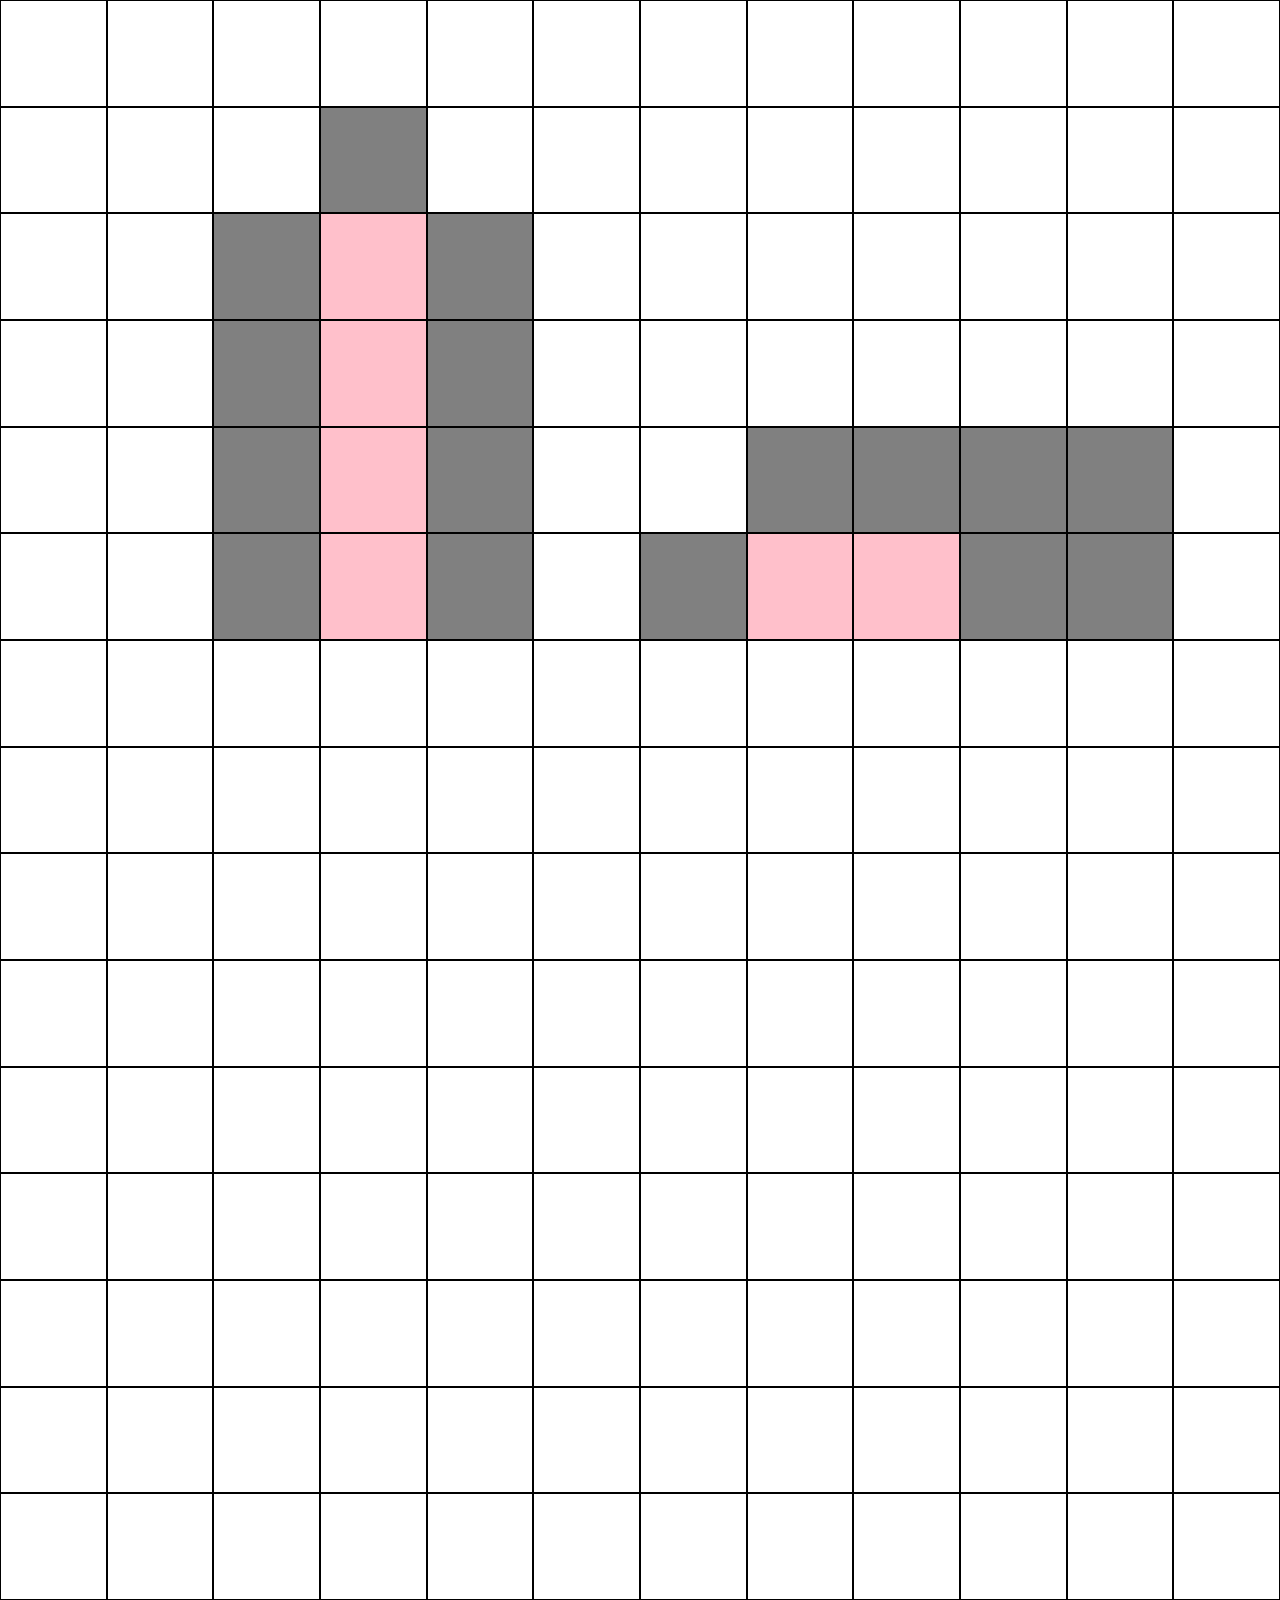
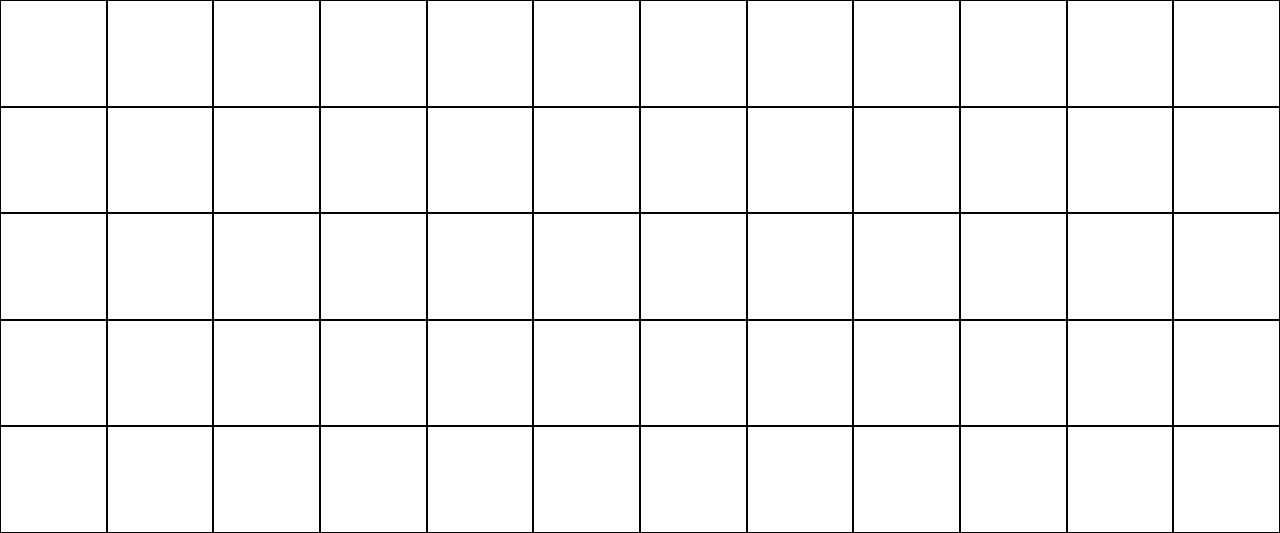
==== bonus/bonus.html @ 359841ce "add bonus ester-egg" ====
<!DOCTYPE html>
<html lang="it">
<head>
    <meta charset="UTF-8">
    <meta http-equiv="X-UA-Compatible" content="IE=edge">
    <meta name="viewport" content="width=device-width, initial-scale=1.0">
    <title>Rabbit</title>
    <link rel="stylesheet" href="../css/12bool.css">
    <link rel="stylesheet" href="style.css">
</head>
<body>

    <section>
        <div class="container-fluid">

            <!-- inizio row 1 -->
            <div class="row">
                <div class="col-xs-1">
                    <div class="box"></div>
                </div>
                <div class="col-xs-1">
                    <div class="box"></div>
                </div>
                <div class="col-xs-1">
                    <div class="box"></div>
                </div>
                <div class="col-xs-1">
                    <div class="box"></div>
                </div>
                <div class="col-xs-1">
                    <div class="box"></div>
                </div>
                <div class="col-xs-1">
                    <div class="box"></div>
                </div>
                <div class="col-xs-1">
                    <div class="box"></div>
                </div>
                <div class="col-xs-1">
                    <div class="box"></div>
                </div>
                <div class="col-xs-1">
                    <div class="box"></div>
                </div>
                <div class="col-xs-1">
                    <div class="box"></div>
                </div>
                <div class="col-xs-1">
                    <div class="box"></div>
                </div>
                <div class="col-xs-1">
                    <div class="box"></div>
                </div>
            </div>
            <!-- fine row 1 -->

            <!-- inizio row 2 -->
            <div class="row">
                <div class="col-xs-1">
                    <div class="box"></div>
                </div>
                <div class="col-xs-1">
                    <div class="box"></div>
                </div>
                <div class="col-xs-1">
                    <div class="box"></div>
                </div>
                <div class="col-xs-1">
                    <div class="box gray"></div>
                </div>
                <div class="col-xs-1">
                    <div class="box"></div>
                </div>
                <div class="col-xs-1">
                    <div class="box"></div>
                </div>
                <div class="col-xs-1">
                    <div class="box"></div>
                </div>
                <div class="col-xs-1">
                    <div class="box"></div>
                </div>
                <div class="col-xs-1">
                    <div class="box"></div>
                </div>
                <div class="col-xs-1">
                    <div class="box"></div>
                </div>
                <div class="col-xs-1">
                    <div class="box"></div>
                </div>
                <div class="col-xs-1">
                    <div class="box"></div>
                </div>
            </div>
            <!-- fine row 2 -->            

            <!-- inizio row 3 -->
            <div class="row">
                <div class="col-xs-1">
                    <div class="box"></div>
                </div>
                <div class="col-xs-1">
                    <div class="box"></div>
                </div>
                <div class="col-xs-1">
                    <div class="box gray"></div>
                </div>
                <div class="col-xs-1">
                    <div class="box pink"></div>
                </div>
                <div class="col-xs-1">
                    <div class="box gray"></div>
                </div>
                <div class="col-xs-1">
                    <div class="box"></div>
                </div>
                <div class="col-xs-1">
                    <div class="box"></div>
                </div>
                <div class="col-xs-1">
                    <div class="box"></div>
                </div>
                <div class="col-xs-1">
                    <div class="box"></div>
                </div>
                <div class="col-xs-1">
                    <div class="box"></div>
                </div>
                <div class="col-xs-1">
                    <div class="box"></div>
                </div>
                <div class="col-xs-1">
                    <div class="box"></div>
                </div>
            </div>
            <!-- fine row 3 -->            

            <!-- inizio row 4 -->
            <div class="row">
                <div class="col-xs-1">
                    <div class="box"></div>
                </div>
                <div class="col-xs-1">
                    <div class="box"></div>
                </div>
                <div class="col-xs-1">
                    <div class="box gray"></div>
                </div>
                <div class="col-xs-1">
                    <div class="box pink"></div>
                </div>
                <div class="col-xs-1">
                    <div class="box gray"></div>
                </div>
                <div class="col-xs-1">
                    <div class="box"></div>
                </div>
                <div class="col-xs-1">
                    <div class="box"></div>
                </div>
                <div class="col-xs-1">
                    <div class="box"></div>
                </div>
                <div class="col-xs-1">
                    <div class="box"></div>
                </div>
                <div class="col-xs-1">
                    <div class="box"></div>
                </div>
                <div class="col-xs-1">
                    <div class="box"></div>
                </div>
                <div class="col-xs-1">
                    <div class="box"></div>
                </div>
            </div>
            <!-- fine row 4 -->
            
            <!-- inizio row 5 -->
            <div class="row">
                <div class="col-xs-1">
                    <div class="box"></div>
                </div>
                <div class="col-xs-1">
                    <div class="box"></div>
                </div>
                <div class="col-xs-1">
                    <div class="box gray"></div>
                </div>
                <div class="col-xs-1">
                    <div class="box pink"></div>
                </div>
                <div class="col-xs-1">
                    <div class="box gray"></div>
                </div>
                <div class="col-xs-1">
                    <div class="box"></div>
                </div>
                <div class="col-xs-1">
                    <div class="box"></div>
                </div>
                <div class="col-xs-1">
                    <div class="box gray"></div>
                </div>
                <div class="col-xs-1">
                    <div class="box gray"></div>
                </div>
                <div class="col-xs-1">
                    <div class="box gray"></div>
                </div>
                <div class="col-xs-1">
                    <div class="box gray"></div>
                </div>
                <div class="col-xs-1">
                    <div class="box"></div>
                </div>
            </div>
            <!-- fine row 5 -->
            
            <!-- inizio row 6 -->
            <div class="row">
                <div class="col-xs-1">
                    <div class="box"></div>
                </div>
                <div class="col-xs-1">
                    <div class="box"></div>
                </div>
                <div class="col-xs-1">
                    <div class="box gray"></div>
                </div>
                <div class="col-xs-1">
                    <div class="box pink"></div>
                </div>
                <div class="col-xs-1">
                    <div class="box gray"></div>
                </div>
                <div class="col-xs-1">
                    <div class="box"></div>
                </div>
                <div class="col-xs-1">
                    <div class="box gray"></div>
                </div>
                <div class="col-xs-1">
                    <div class="box pink"></div>
                </div>
                <div class="col-xs-1">
                    <div class="box pink"></div>
                </div>
                <div class="col-xs-1">
                    <div class="box gray"></div>
                </div>
                <div class="col-xs-1">
                    <div class="box gray"></div>
                </div>
                <div class="col-xs-1">
                    <div class="box"></div>
                </div>
            </div>
            <!-- fine row 6 -->
            
            <!-- inizio row 7 -->
            <div class="row">
                <div class="col-xs-1">
                    <div class="box"></div>
                </div>
                <div class="col-xs-1">
                    <div class="box"></div>
                </div>
                <div class="col-xs-1">
                    <div class="box"></div>
                </div>
                <div class="col-xs-1">
                    <div class="box"></div>
                </div>
                <div class="col-xs-1">
                    <div class="box"></div>
                </div>
                <div class="col-xs-1">
                    <div class="box"></div>
                </div>
                <div class="col-xs-1">
                    <div class="box"></div>
                </div>
                <div class="col-xs-1">
                    <div class="box"></div>
                </div>
                <div class="col-xs-1">
                    <div class="box"></div>
                </div>
                <div class="col-xs-1">
                    <div class="box"></div>
                </div>
                <div class="col-xs-1">
                    <div class="box"></div>
                </div>
                <div class="col-xs-1">
                    <div class="box"></div>
                </div>
            </div>
            <!-- fine row 7 -->
            
            <!-- inizio row 8 -->
            <div class="row">
                <div class="col-xs-1">
                    <div class="box"></div>
                </div>
                <div class="col-xs-1">
                    <div class="box"></div>
                </div>
                <div class="col-xs-1">
                    <div class="box"></div>
                </div>
                <div class="col-xs-1">
                    <div class="box"></div>
                </div>
                <div class="col-xs-1">
                    <div class="box"></div>
                </div>
                <div class="col-xs-1">
                    <div class="box"></div>
                </div>
                <div class="col-xs-1">
                    <div class="box"></div>
                </div>
                <div class="col-xs-1">
                    <div class="box"></div>
                </div>
                <div class="col-xs-1">
                    <div class="box"></div>
                </div>
                <div class="col-xs-1">
                    <div class="box"></div>
                </div>
                <div class="col-xs-1">
                    <div class="box"></div>
                </div>
                <div class="col-xs-1">
                    <div class="box"></div>
                </div>
            </div>
            <!-- fine row 8 -->
            
            <!-- inizio row 9 -->
            <div class="row">
                <div class="col-xs-1">
                    <div class="box"></div>
                </div>
                <div class="col-xs-1">
                    <div class="box"></div>
                </div>
                <div class="col-xs-1">
                    <div class="box"></div>
                </div>
                <div class="col-xs-1">
                    <div class="box"></div>
                </div>
                <div class="col-xs-1">
                    <div class="box"></div>
                </div>
                <div class="col-xs-1">
                    <div class="box"></div>
                </div>
                <div class="col-xs-1">
                    <div class="box"></div>
                </div>
                <div class="col-xs-1">
                    <div class="box"></div>
                </div>
                <div class="col-xs-1">
                    <div class="box"></div>
                </div>
                <div class="col-xs-1">
                    <div class="box"></div>
                </div>
                <div class="col-xs-1">
                    <div class="box"></div>
                </div>
                <div class="col-xs-1">
                    <div class="box"></div>
                </div>
            </div>
            <!-- fine row 9 -->
            
            <!-- inizio row 10 -->
            <div class="row">
                <div class="col-xs-1">
                    <div class="box"></div>
                </div>
                <div class="col-xs-1">
                    <div class="box"></div>
                </div>
                <div class="col-xs-1">
                    <div class="box"></div>
                </div>
                <div class="col-xs-1">
                    <div class="box"></div>
                </div>
                <div class="col-xs-1">
                    <div class="box"></div>
                </div>
                <div class="col-xs-1">
                    <div class="box"></div>
                </div>
                <div class="col-xs-1">
                    <div class="box"></div>
                </div>
                <div class="col-xs-1">
                    <div class="box"></div>
                </div>
                <div class="col-xs-1">
                    <div class="box"></div>
                </div>
                <div class="col-xs-1">
                    <div class="box"></div>
                </div>
                <div class="col-xs-1">
                    <div class="box"></div>
                </div>
                <div class="col-xs-1">
                    <div class="box"></div>
                </div>
            </div>
            <!-- fine row 10 -->
            
            <!-- inizio row 11 -->
            <div class="row">
                <div class="col-xs-1">
                    <div class="box"></div>
                </div>
                <div class="col-xs-1">
                    <div class="box"></div>
                </div>
                <div class="col-xs-1">
                    <div class="box"></div>
                </div>
                <div class="col-xs-1">
                    <div class="box"></div>
                </div>
                <div class="col-xs-1">
                    <div class="box"></div>
                </div>
                <div class="col-xs-1">
                    <div class="box"></div>
                </div>
                <div class="col-xs-1">
                    <div class="box"></div>
                </div>
                <div class="col-xs-1">
                    <div class="box"></div>
                </div>
                <div class="col-xs-1">
                    <div class="box"></div>
                </div>
                <div class="col-xs-1">
                    <div class="box"></div>
                </div>
                <div class="col-xs-1">
                    <div class="box"></div>
                </div>
                <div class="col-xs-1">
                    <div class="box"></div>
                </div>
            </div>
            <!-- fine row 11 -->
            
            <!-- inizio row 12 -->
            <div class="row">
                <div class="col-xs-1">
                    <div class="box"></div>
                </div>
                <div class="col-xs-1">
                    <div class="box"></div>
                </div>
                <div class="col-xs-1">
                    <div class="box"></div>
                </div>
                <div class="col-xs-1">
                    <div class="box"></div>
                </div>
                <div class="col-xs-1">
                    <div class="box"></div>
                </div>
                <div class="col-xs-1">
                    <div class="box"></div>
                </div>
                <div class="col-xs-1">
                    <div class="box"></div>
                </div>
                <div class="col-xs-1">
                    <div class="box"></div>
                </div>
                <div class="col-xs-1">
                    <div class="box"></div>
                </div>
                <div class="col-xs-1">
                    <div class="box"></div>
                </div>
                <div class="col-xs-1">
                    <div class="box"></div>
                </div>
                <div class="col-xs-1">
                    <div class="box"></div>
                </div>
            </div>
            <!-- fine row 12 -->
            
            <!-- inizio row 13 -->
            <div class="row">
                <div class="col-xs-1">
                    <div class="box"></div>
                </div>
                <div class="col-xs-1">
                    <div class="box"></div>
                </div>
                <div class="col-xs-1">
                    <div class="box"></div>
                </div>
                <div class="col-xs-1">
                    <div class="box"></div>
                </div>
                <div class="col-xs-1">
                    <div class="box"></div>
                </div>
                <div class="col-xs-1">
                    <div class="box"></div>
                </div>
                <div class="col-xs-1">
                    <div class="box"></div>
                </div>
                <div class="col-xs-1">
                    <div class="box"></div>
                </div>
                <div class="col-xs-1">
                    <div class="box"></div>
                </div>
                <div class="col-xs-1">
                    <div class="box"></div>
                </div>
                <div class="col-xs-1">
                    <div class="box"></div>
                </div>
                <div class="col-xs-1">
                    <div class="box"></div>
                </div>
            </div>
            <!-- fine row 13 -->
            
            <!-- inizio row 14 -->
            <div class="row">
                <div class="col-xs-1">
                    <div class="box"></div>
                </div>
                <div class="col-xs-1">
                    <div class="box"></div>
                </div>
                <div class="col-xs-1">
                    <div class="box"></div>
                </div>
                <div class="col-xs-1">
                    <div class="box"></div>
                </div>
                <div class="col-xs-1">
                    <div class="box"></div>
                </div>
                <div class="col-xs-1">
                    <div class="box"></div>
                </div>
                <div class="col-xs-1">
                    <div class="box"></div>
                </div>
                <div class="col-xs-1">
                    <div class="box"></div>
                </div>
                <div class="col-xs-1">
                    <div class="box"></div>
                </div>
                <div class="col-xs-1">
                    <div class="box"></div>
                </div>
                <div class="col-xs-1">
                    <div class="box"></div>
                </div>
                <div class="col-xs-1">
                    <div class="box"></div>
                </div>
            </div>
            <!-- fine row 14 -->
            
            <!-- inizio row 15 -->
            <div class="row">
                <div class="col-xs-1">
                    <div class="box"></div>
                </div>
                <div class="col-xs-1">
                    <div class="box"></div>
                </div>
                <div class="col-xs-1">
                    <div class="box"></div>
                </div>
                <div class="col-xs-1">
                    <div class="box"></div>
                </div>
                <div class="col-xs-1">
                    <div class="box"></div>
                </div>
                <div class="col-xs-1">
                    <div class="box"></div>
                </div>
                <div class="col-xs-1">
                    <div class="box"></div>
                </div>
                <div class="col-xs-1">
                    <div class="box"></div>
                </div>
                <div class="col-xs-1">
                    <div class="box"></div>
                </div>
                <div class="col-xs-1">
                    <div class="box"></div>
                </div>
                <div class="col-xs-1">
                    <div class="box"></div>
                </div>
                <div class="col-xs-1">
                    <div class="box"></div>
                </div>
            </div>
            <!-- fine row 15 -->
            
            <!-- inizio row 16 -->
            <div class="row">
                <div class="col-xs-1">
                    <div class="box"></div>
                </div>
                <div class="col-xs-1">
                    <div class="box"></div>
                </div>
                <div class="col-xs-1">
                    <div class="box"></div>
                </div>
                <div class="col-xs-1">
                    <div class="box"></div>
                </div>
                <div class="col-xs-1">
                    <div class="box"></div>
                </div>
                <div class="col-xs-1">
                    <div class="box"></div>
                </div>
                <div class="col-xs-1">
                    <div class="box"></div>
                </div>
                <div class="col-xs-1">
                    <div class="box"></div>
                </div>
                <div class="col-xs-1">
                    <div class="box"></div>
                </div>
                <div class="col-xs-1">
                    <div class="box"></div>
                </div>
                <div class="col-xs-1">
                    <div class="box"></div>
                </div>
                <div class="col-xs-1">
                    <div class="box"></div>
                </div>
            </div>
            <!-- fine row 16 -->
            
            <!-- inizio row 17 -->
            <div class="row">
                <div class="col-xs-1">
                    <div class="box"></div>
                </div>
                <div class="col-xs-1">
                    <div class="box"></div>
                </div>
                <div class="col-xs-1">
                    <div class="box"></div>
                </div>
                <div class="col-xs-1">
                    <div class="box"></div>
                </div>
                <div class="col-xs-1">
                    <div class="box"></div>
                </div>
                <div class="col-xs-1">
                    <div class="box"></div>
                </div>
                <div class="col-xs-1">
                    <div class="box"></div>
                </div>
                <div class="col-xs-1">
                    <div class="box"></div>
                </div>
                <div class="col-xs-1">
                    <div class="box"></div>
                </div>
                <div class="col-xs-1">
                    <div class="box"></div>
                </div>
                <div class="col-xs-1">
                    <div class="box"></div>
                </div>
                <div class="col-xs-1">
                    <div class="box"></div>
                </div>
            </div>
            <!-- fine row 17 -->
            
            <!-- inizio row 18 -->
            <div class="row">
                <div class="col-xs-1">
                    <div class="box"></div>
                </div>
                <div class="col-xs-1">
                    <div class="box"></div>
                </div>
                <div class="col-xs-1">
                    <div class="box"></div>
                </div>
                <div class="col-xs-1">
                    <div class="box"></div>
                </div>
                <div class="col-xs-1">
                    <div class="box"></div>
                </div>
                <div class="col-xs-1">
                    <div class="box"></div>
                </div>
                <div class="col-xs-1">
                    <div class="box"></div>
                </div>
                <div class="col-xs-1">
                    <div class="box"></div>
                </div>
                <div class="col-xs-1">
                    <div class="box"></div>
                </div>
                <div class="col-xs-1">
                    <div class="box"></div>
                </div>
                <div class="col-xs-1">
                    <div class="box"></div>
                </div>
                <div class="col-xs-1">
                    <div class="box"></div>
                </div>
            </div>
            <!-- fine row 18 -->
            
            <!-- inizio row 19 -->
            <div class="row">
                <div class="col-xs-1">
                    <div class="box"></div>
                </div>
                <div class="col-xs-1">
                    <div class="box"></div>
                </div>
                <div class="col-xs-1">
                    <div class="box"></div>
                </div>
                <div class="col-xs-1">
                    <div class="box"></div>
                </div>
                <div class="col-xs-1">
                    <div class="box"></div>
                </div>
                <div class="col-xs-1">
                    <div class="box"></div>
                </div>
                <div class="col-xs-1">
                    <div class="box"></div>
                </div>
                <div class="col-xs-1">
                    <div class="box"></div>
                </div>
                <div class="col-xs-1">
                    <div class="box"></div>
                </div>
                <div class="col-xs-1">
                    <div class="box"></div>
                </div>
                <div class="col-xs-1">
                    <div class="box"></div>
                </div>
                <div class="col-xs-1">
                    <div class="box"></div>
                </div>
            </div>
            <!-- fine row 19 -->
            
            <!-- inizio row 20 -->
            <div class="row">
                <div class="col-xs-1">
                    <div class="box"></div>
                </div>
                <div class="col-xs-1">
                    <div class="box"></div>
                </div>
                <div class="col-xs-1">
                    <div class="box"></div>
                </div>
                <div class="col-xs-1">
                    <div class="box"></div>
                </div>
                <div class="col-xs-1">
                    <div class="box"></div>
                </div>
                <div class="col-xs-1">
                    <div class="box"></div>
                </div>
                <div class="col-xs-1">
                    <div class="box"></div>
                </div>
                <div class="col-xs-1">
                    <div class="box"></div>
                </div>
                <div class="col-xs-1">
                    <div class="box"></div>
                </div>
                <div class="col-xs-1">
                    <div class="box"></div>
                </div>
                <div class="col-xs-1">
                    <div class="box"></div>
                </div>
                <div class="col-xs-1">
                    <div class="box"></div>
                </div>
            </div>
            <!-- fine row 20 -->







            
        </div>
    </section>
    
    
</body>
</html>
---- css/12bool.css ----
* {
    margin: 0;
    padding: 0;
    box-sizing: border-box;
}

.container-fluid {
    width: 100%;
}

.container {
    width: 100%;
    margin: 0 auto;
}

.row {
    display: flex;
    flex-wrap: wrap;
}



/* 12 columns rules */


/* xs rules */
    
    .col-xs-1  {flex-basis: calc((100% / 12)* 1);  max-width: calc((100% / 12)* 1);}
    .col-xs-2  {flex-basis: calc((100% / 12)* 2);  max-width: calc((100% / 12)* 2);}
    .col-xs-3  {flex-basis: calc((100% / 12)* 3);  max-width: calc((100% / 12)* 3);}
    .col-xs-4  {flex-basis: calc((100% / 12)* 4);  max-width: calc((100% / 12)* 4);}
    .col-xs-5  {flex-basis: calc((100% / 12)* 5);  max-width: calc((100% / 12)* 5);}
    .col-xs-6  {flex-basis: calc((100% / 12)* 6);  max-width: calc((100% / 12)* 6);}
    .col-xs-7  {flex-basis: calc((100% / 12)* 7);  max-width: calc((100% / 12)* 7);}
    .col-xs-8  {flex-basis: calc((100% / 12)* 8);  max-width: calc((100% / 12)* 8);}
    .col-xs-9  {flex-basis: calc((100% / 12)* 9);  max-width: calc((100% / 12)* 9);}
    .col-xs-10 {flex-basis: calc((100% / 12)* 10); max-width: calc((100% / 12)* 10);}
    .col-xs-11 {flex-basis: calc((100% / 12)* 11); max-width: calc((100% / 12)* 11);}
    .col-xs-12 {flex-basis: calc((100% / 12)* 12); max-width: calc((100% / 12)* 12);}

/* end xs rules */

/* md rules */
@media screen and (min-width: 720px){
    
    .col-md-1  {flex-basis: calc((100% / 12)* 1);  max-width: calc((100% / 12)* 1);}
    .col-md-2  {flex-basis: calc((100% / 12)* 2);  max-width: calc((100% / 12)* 2);}
    .col-md-3  {flex-basis: calc((100% / 12)* 3);  max-width: calc((100% / 12)* 3);}
    .col-md-4  {flex-basis: calc((100% / 12)* 4);  max-width: calc((100% / 12)* 4);}
    .col-md-5  {flex-basis: calc((100% / 12)* 5);  max-width: calc((100% / 12)* 5);}
    .col-md-6  {flex-basis: calc((100% / 12)* 6);  max-width: calc((100% / 12)* 6);}
    .col-md-7  {flex-basis: calc((100% / 12)* 7);  max-width: calc((100% / 12)* 7);}
    .col-md-8  {flex-basis: calc((100% / 12)* 8);  max-width: calc((100% / 12)* 8);}
    .col-md-9  {flex-basis: calc((100% / 12)* 9);  max-width: calc((100% / 12)* 9);}
    .col-md-10 {flex-basis: calc((100% / 12)* 10); max-width: calc((100% / 12)* 10);}
    .col-md-11 {flex-basis: calc((100% / 12)* 11); max-width: calc((100% / 12)* 11);}
    .col-md-12 {flex-basis: calc((100% / 12)* 12); max-width: calc((100% / 12)* 12);}
}
/* end md rules */

/* lg rules */
@media screen and (min-width: 960px){
    
    .col-lg-1  {flex-basis: calc((100% / 12)* 1);  max-width: calc((100% / 12)* 1);}
    .col-lg-2  {flex-basis: calc((100% / 12)* 2);  max-width: calc((100% / 12)* 2);}
    .col-lg-3  {flex-basis: calc((100% / 12)* 3);  max-width: calc((100% / 12)* 3);}
    .col-lg-4  {flex-basis: calc((100% / 12)* 4);  max-width: calc((100% / 12)* 4);}
    .col-lg-5  {flex-basis: calc((100% / 12)* 5);  max-width: calc((100% / 12)* 5);}
    .col-lg-6  {flex-basis: calc((100% / 12)* 6);  max-width: calc((100% / 12)* 6);}
    .col-lg-7  {flex-basis: calc((100% / 12)* 7);  max-width: calc((100% / 12)* 7);}
    .col-lg-8  {flex-basis: calc((100% / 12)* 8);  max-width: calc((100% / 12)* 8);}
    .col-lg-9  {flex-basis: calc((100% / 12)* 9);  max-width: calc((100% / 12)* 9);}
    .col-lg-10 {flex-basis: calc((100% / 12)* 10); max-width: calc((100% / 12)* 10);}
    .col-lg-11 {flex-basis: calc((100% / 12)* 11); max-width: calc((100% / 12)* 11);}
    .col-lg-12 {flex-basis: calc((100% / 12)* 12); max-width: calc((100% / 12)* 12);}
}
/* end lg rules */


/* end 12 columns rules */
---- bonus/style.css ----
.box {
    border: 1px solid black;
    height: calc(100vw / 12);
    text-align: center;
}

.gray {
    background-color: gray;
}

.lightgray {
    background-color: lightgray;
}

.pink {
    background-color: pink;
}

.black {
    background-color: black;
}
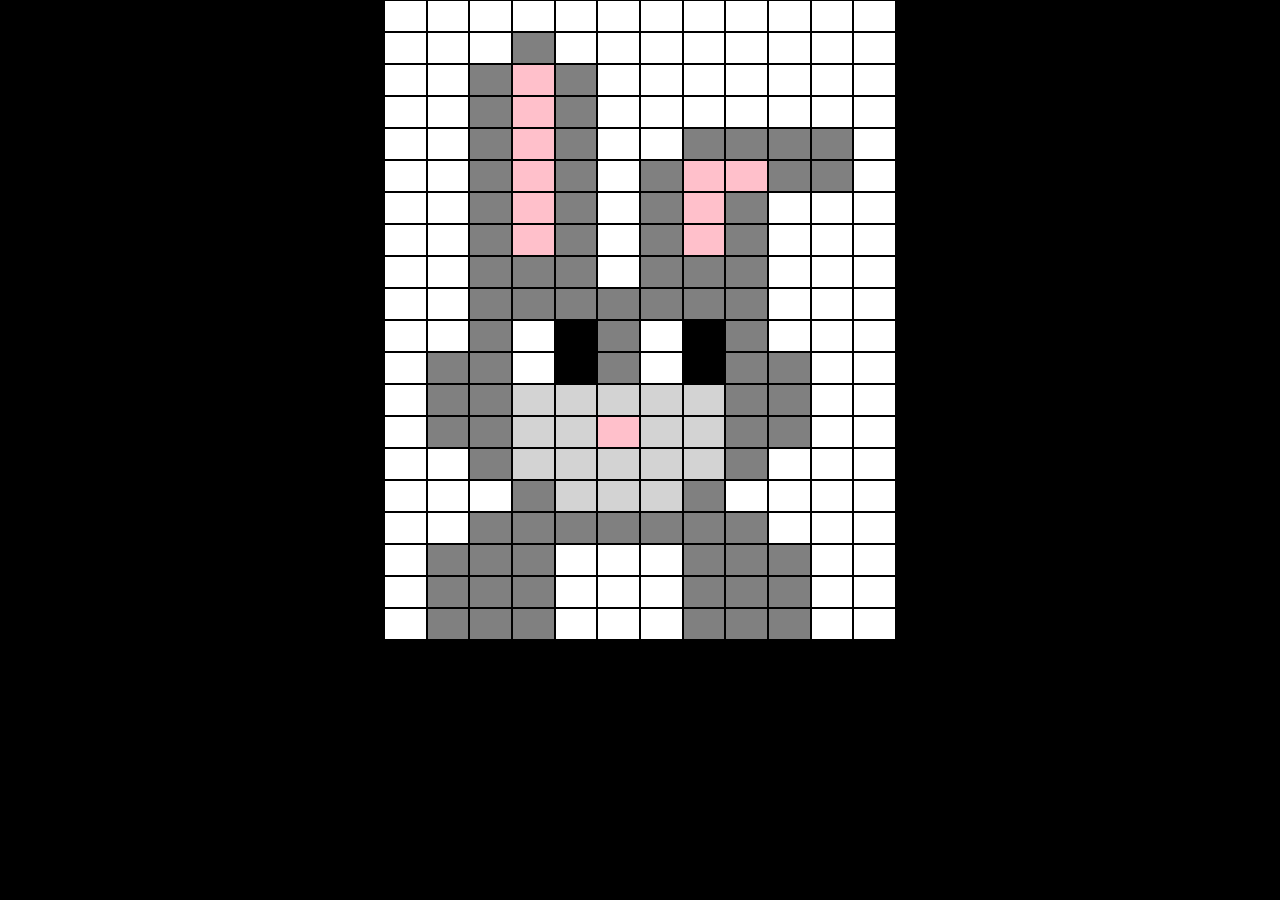
==== commit cc73c723: "end bonus responsive" ====
--- a/bonus/bonus.html
+++ b/bonus/bonus.html
@@ -11,7 +11,7 @@
 <body>
 
     <section>
-        <div class="container-fluid">
+        <div class="container">
 
             <!-- inizio row 1 -->
             <div class="row">
@@ -268,25 +268,25 @@
                     <div class="box"></div>
                 </div>
                 <div class="col-xs-1">
-                    <div class="box"></div>
-                </div>
-                <div class="col-xs-1">
-                    <div class="box"></div>
-                </div>
-                <div class="col-xs-1">
-                    <div class="box"></div>
-                </div>
-                <div class="col-xs-1">
-                    <div class="box"></div>
-                </div>
-                <div class="col-xs-1">
-                    <div class="box"></div>
-                </div>
-                <div class="col-xs-1">
-                    <div class="box"></div>
-                </div>
-                <div class="col-xs-1">
-                    <div class="box"></div>
+                    <div class="box gray"></div>
+                </div>
+                <div class="col-xs-1">
+                    <div class="box pink"></div>
+                </div>
+                <div class="col-xs-1">
+                    <div class="box gray"></div>
+                </div>
+                <div class="col-xs-1">
+                    <div class="box"></div>
+                </div>
+                <div class="col-xs-1">
+                    <div class="box gray"></div>
+                </div>
+                <div class="col-xs-1">
+                    <div class="box pink"></div>
+                </div>
+                <div class="col-xs-1">
+                    <div class="box gray"></div>
                 </div>
                 <div class="col-xs-1">
                     <div class="box"></div>
@@ -309,25 +309,25 @@
                     <div class="box"></div>
                 </div>
                 <div class="col-xs-1">
-                    <div class="box"></div>
-                </div>
-                <div class="col-xs-1">
-                    <div class="box"></div>
-                </div>
-                <div class="col-xs-1">
-                    <div class="box"></div>
-                </div>
-                <div class="col-xs-1">
-                    <div class="box"></div>
-                </div>
-                <div class="col-xs-1">
-                    <div class="box"></div>
-                </div>
-                <div class="col-xs-1">
-                    <div class="box"></div>
-                </div>
-                <div class="col-xs-1">
-                    <div class="box"></div>
+                    <div class="box gray"></div>
+                </div>
+                <div class="col-xs-1">
+                    <div class="box pink"></div>
+                </div>
+                <div class="col-xs-1">
+                    <div class="box gray"></div>
+                </div>
+                <div class="col-xs-1">
+                    <div class="box"></div>
+                </div>
+                <div class="col-xs-1">
+                    <div class="box gray"></div>
+                </div>
+                <div class="col-xs-1">
+                    <div class="box pink"></div>
+                </div>
+                <div class="col-xs-1">
+                    <div class="box gray"></div>
                 </div>
                 <div class="col-xs-1">
                     <div class="box"></div>
@@ -350,25 +350,25 @@
                     <div class="box"></div>
                 </div>
                 <div class="col-xs-1">
-                    <div class="box"></div>
-                </div>
-                <div class="col-xs-1">
-                    <div class="box"></div>
-                </div>
-                <div class="col-xs-1">
-                    <div class="box"></div>
-                </div>
-                <div class="col-xs-1">
-                    <div class="box"></div>
-                </div>
-                <div class="col-xs-1">
-                    <div class="box"></div>
-                </div>
-                <div class="col-xs-1">
-                    <div class="box"></div>
-                </div>
-                <div class="col-xs-1">
-                    <div class="box"></div>
+                    <div class="box gray"></div>
+                </div>
+                <div class="col-xs-1">
+                    <div class="box gray"></div>
+                </div>
+                <div class="col-xs-1">
+                    <div class="box gray"></div>
+                </div>
+                <div class="col-xs-1">
+                    <div class="box"></div>
+                </div>
+                <div class="col-xs-1">
+                    <div class="box gray"></div>
+                </div>
+                <div class="col-xs-1">
+                    <div class="box gray"></div>
+                </div>
+                <div class="col-xs-1">
+                    <div class="box gray"></div>
                 </div>
                 <div class="col-xs-1">
                     <div class="box"></div>
@@ -391,25 +391,25 @@
                     <div class="box"></div>
                 </div>
                 <div class="col-xs-1">
-                    <div class="box"></div>
-                </div>
-                <div class="col-xs-1">
-                    <div class="box"></div>
-                </div>
-                <div class="col-xs-1">
-                    <div class="box"></div>
-                </div>
-                <div class="col-xs-1">
-                    <div class="box"></div>
-                </div>
-                <div class="col-xs-1">
-                    <div class="box"></div>
-                </div>
-                <div class="col-xs-1">
-                    <div class="box"></div>
-                </div>
-                <div class="col-xs-1">
-                    <div class="box"></div>
+                    <div class="box gray"></div>
+                </div>
+                <div class="col-xs-1">
+                    <div class="box gray"></div>
+                </div>
+                <div class="col-xs-1">
+                    <div class="box gray"></div>
+                </div>
+                <div class="col-xs-1">
+                    <div class="box gray"></div>
+                </div>
+                <div class="col-xs-1">
+                    <div class="box gray"></div>
+                </div>
+                <div class="col-xs-1">
+                    <div class="box gray"></div>
+                </div>
+                <div class="col-xs-1">
+                    <div class="box gray"></div>
                 </div>
                 <div class="col-xs-1">
                     <div class="box"></div>
@@ -432,25 +432,25 @@
                     <div class="box"></div>
                 </div>
                 <div class="col-xs-1">
-                    <div class="box"></div>
-                </div>
-                <div class="col-xs-1">
-                    <div class="box"></div>
-                </div>
-                <div class="col-xs-1">
-                    <div class="box"></div>
-                </div>
-                <div class="col-xs-1">
-                    <div class="box"></div>
-                </div>
-                <div class="col-xs-1">
-                    <div class="box"></div>
-                </div>
-                <div class="col-xs-1">
-                    <div class="box"></div>
-                </div>
-                <div class="col-xs-1">
-                    <div class="box"></div>
+                    <div class="box gray"></div>
+                </div>
+                <div class="col-xs-1">
+                    <div class="box"></div>
+                </div>
+                <div class="col-xs-1">
+                    <div class="box black"></div>
+                </div>
+                <div class="col-xs-1">
+                    <div class="box gray"></div>
+                </div>
+                <div class="col-xs-1">
+                    <div class="box"></div>
+                </div>
+                <div class="col-xs-1">
+                    <div class="box black"></div>
+                </div>
+                <div class="col-xs-1">
+                    <div class="box gray"></div>
                 </div>
                 <div class="col-xs-1">
                     <div class="box"></div>
@@ -470,31 +470,31 @@
                     <div class="box"></div>
                 </div>
                 <div class="col-xs-1">
-                    <div class="box"></div>
-                </div>
-                <div class="col-xs-1">
-                    <div class="box"></div>
-                </div>
-                <div class="col-xs-1">
-                    <div class="box"></div>
-                </div>
-                <div class="col-xs-1">
-                    <div class="box"></div>
-                </div>
-                <div class="col-xs-1">
-                    <div class="box"></div>
-                </div>
-                <div class="col-xs-1">
-                    <div class="box"></div>
-                </div>
-                <div class="col-xs-1">
-                    <div class="box"></div>
-                </div>
-                <div class="col-xs-1">
-                    <div class="box"></div>
-                </div>
-                <div class="col-xs-1">
-                    <div class="box"></div>
+                    <div class="box gray"></div>
+                </div>
+                <div class="col-xs-1">
+                    <div class="box gray"></div>
+                </div>
+                <div class="col-xs-1">
+                    <div class="box"></div>
+                </div>
+                <div class="col-xs-1">
+                    <div class="box black"></div>
+                </div>
+                <div class="col-xs-1">
+                    <div class="box gray"></div>
+                </div>
+                <div class="col-xs-1">
+                    <div class="box"></div>
+                </div>
+                <div class="col-xs-1">
+                    <div class="box black"></div>
+                </div>
+                <div class="col-xs-1">
+                    <div class="box gray"></div>
+                </div>
+                <div class="col-xs-1">
+                    <div class="box gray"></div>
                 </div>
                 <div class="col-xs-1">
                     <div class="box"></div>
@@ -511,31 +511,31 @@
                     <div class="box"></div>
                 </div>
                 <div class="col-xs-1">
-                    <div class="box"></div>
-                </div>
-                <div class="col-xs-1">
-                    <div class="box"></div>
-                </div>
-                <div class="col-xs-1">
-                    <div class="box"></div>
-                </div>
-                <div class="col-xs-1">
-                    <div class="box"></div>
-                </div>
-                <div class="col-xs-1">
-                    <div class="box"></div>
-                </div>
-                <div class="col-xs-1">
-                    <div class="box"></div>
-                </div>
-                <div class="col-xs-1">
-                    <div class="box"></div>
-                </div>
-                <div class="col-xs-1">
-                    <div class="box"></div>
-                </div>
-                <div class="col-xs-1">
-                    <div class="box"></div>
+                    <div class="box gray"></div>
+                </div>
+                <div class="col-xs-1">
+                    <div class="box gray"></div>
+                </div>
+                <div class="col-xs-1">
+                    <div class="box lightgray"></div>
+                </div>
+                <div class="col-xs-1">
+                    <div class="box lightgray"></div>
+                </div>
+                <div class="col-xs-1">
+                    <div class="box lightgray"></div>
+                </div>
+                <div class="col-xs-1">
+                    <div class="box lightgray"></div>
+                </div>
+                <div class="col-xs-1">
+                    <div class="box lightgray"></div>
+                </div>
+                <div class="col-xs-1">
+                    <div class="box gray"></div>
+                </div>
+                <div class="col-xs-1">
+                    <div class="box gray"></div>
                 </div>
                 <div class="col-xs-1">
                     <div class="box"></div>
@@ -552,31 +552,31 @@
                     <div class="box"></div>
                 </div>
                 <div class="col-xs-1">
-                    <div class="box"></div>
-                </div>
-                <div class="col-xs-1">
-                    <div class="box"></div>
-                </div>
-                <div class="col-xs-1">
-                    <div class="box"></div>
-                </div>
-                <div class="col-xs-1">
-                    <div class="box"></div>
-                </div>
-                <div class="col-xs-1">
-                    <div class="box"></div>
-                </div>
-                <div class="col-xs-1">
-                    <div class="box"></div>
-                </div>
-                <div class="col-xs-1">
-                    <div class="box"></div>
-                </div>
-                <div class="col-xs-1">
-                    <div class="box"></div>
-                </div>
-                <div class="col-xs-1">
-                    <div class="box"></div>
+                    <div class="box gray"></div>
+                </div>
+                <div class="col-xs-1">
+                    <div class="box gray"></div>
+                </div>
+                <div class="col-xs-1">
+                    <div class="box lightgray"></div>
+                </div>
+                <div class="col-xs-1">
+                    <div class="box lightgray"></div>
+                </div>
+                <div class="col-xs-1">
+                    <div class="box pink"></div>
+                </div>
+                <div class="col-xs-1">
+                    <div class="box lightgray"></div>
+                </div>
+                <div class="col-xs-1">
+                    <div class="box lightgray"></div>
+                </div>
+                <div class="col-xs-1">
+                    <div class="box gray"></div>
+                </div>
+                <div class="col-xs-1">
+                    <div class="box gray"></div>
                 </div>
                 <div class="col-xs-1">
                     <div class="box"></div>
@@ -596,25 +596,25 @@
                     <div class="box"></div>
                 </div>
                 <div class="col-xs-1">
-                    <div class="box"></div>
-                </div>
-                <div class="col-xs-1">
-                    <div class="box"></div>
-                </div>
-                <div class="col-xs-1">
-                    <div class="box"></div>
-                </div>
-                <div class="col-xs-1">
-                    <div class="box"></div>
-                </div>
-                <div class="col-xs-1">
-                    <div class="box"></div>
-                </div>
-                <div class="col-xs-1">
-                    <div class="box"></div>
-                </div>
-                <div class="col-xs-1">
-                    <div class="box"></div>
+                    <div class="box gray"></div>
+                </div>
+                <div class="col-xs-1">
+                    <div class="box lightgray"></div>
+                </div>
+                <div class="col-xs-1">
+                    <div class="box lightgray"></div>
+                </div>
+                <div class="col-xs-1">
+                    <div class="box lightgray"></div>
+                </div>
+                <div class="col-xs-1">
+                    <div class="box lightgray"></div>
+                </div>
+                <div class="col-xs-1">
+                    <div class="box lightgray"></div>
+                </div>
+                <div class="col-xs-1">
+                    <div class="box gray"></div>
                 </div>
                 <div class="col-xs-1">
                     <div class="box"></div>
@@ -640,19 +640,19 @@
                     <div class="box"></div>
                 </div>
                 <div class="col-xs-1">
-                    <div class="box"></div>
-                </div>
-                <div class="col-xs-1">
-                    <div class="box"></div>
-                </div>
-                <div class="col-xs-1">
-                    <div class="box"></div>
-                </div>
-                <div class="col-xs-1">
-                    <div class="box"></div>
-                </div>
-                <div class="col-xs-1">
-                    <div class="box"></div>
+                    <div class="box gray"></div>
+                </div>
+                <div class="col-xs-1">
+                    <div class="box lightgray"></div>
+                </div>
+                <div class="col-xs-1">
+                    <div class="box lightgray"></div>
+                </div>
+                <div class="col-xs-1">
+                    <div class="box lightgray"></div>
+                </div>
+                <div class="col-xs-1">
+                    <div class="box gray"></div>
                 </div>
                 <div class="col-xs-1">
                     <div class="box"></div>
@@ -678,25 +678,25 @@
                     <div class="box"></div>
                 </div>
                 <div class="col-xs-1">
-                    <div class="box"></div>
-                </div>
-                <div class="col-xs-1">
-                    <div class="box"></div>
-                </div>
-                <div class="col-xs-1">
-                    <div class="box"></div>
-                </div>
-                <div class="col-xs-1">
-                    <div class="box"></div>
-                </div>
-                <div class="col-xs-1">
-                    <div class="box"></div>
-                </div>
-                <div class="col-xs-1">
-                    <div class="box"></div>
-                </div>
-                <div class="col-xs-1">
-                    <div class="box"></div>
+                    <div class="box gray"></div>
+                </div>
+                <div class="col-xs-1">
+                    <div class="box gray"></div>
+                </div>
+                <div class="col-xs-1">
+                    <div class="box gray"></div>
+                </div>
+                <div class="col-xs-1">
+                    <div class="box gray"></div>
+                </div>
+                <div class="col-xs-1">
+                    <div class="box gray"></div>
+                </div>
+                <div class="col-xs-1">
+                    <div class="box gray"></div>
+                </div>
+                <div class="col-xs-1">
+                    <div class="box gray"></div>
                 </div>
                 <div class="col-xs-1">
                     <div class="box"></div>
@@ -716,31 +716,31 @@
                     <div class="box"></div>
                 </div>
                 <div class="col-xs-1">
-                    <div class="box"></div>
-                </div>
-                <div class="col-xs-1">
-                    <div class="box"></div>
-                </div>
-                <div class="col-xs-1">
-                    <div class="box"></div>
-                </div>
-                <div class="col-xs-1">
-                    <div class="box"></div>
-                </div>
-                <div class="col-xs-1">
-                    <div class="box"></div>
-                </div>
-                <div class="col-xs-1">
-                    <div class="box"></div>
-                </div>
-                <div class="col-xs-1">
-                    <div class="box"></div>
-                </div>
-                <div class="col-xs-1">
-                    <div class="box"></div>
-                </div>
-                <div class="col-xs-1">
-                    <div class="box"></div>
+                    <div class="box gray"></div>
+                </div>
+                <div class="col-xs-1">
+                    <div class="box gray"></div>
+                </div>
+                <div class="col-xs-1">
+                    <div class="box gray"></div>
+                </div>
+                <div class="col-xs-1">
+                    <div class="box"></div>
+                </div>
+                <div class="col-xs-1">
+                    <div class="box"></div>
+                </div>
+                <div class="col-xs-1">
+                    <div class="box"></div>
+                </div>
+                <div class="col-xs-1">
+                    <div class="box gray"></div>
+                </div>
+                <div class="col-xs-1">
+                    <div class="box gray"></div>
+                </div>
+                <div class="col-xs-1">
+                    <div class="box gray"></div>
                 </div>
                 <div class="col-xs-1">
                     <div class="box"></div>
@@ -757,31 +757,31 @@
                     <div class="box"></div>
                 </div>
                 <div class="col-xs-1">
-                    <div class="box"></div>
-                </div>
-                <div class="col-xs-1">
-                    <div class="box"></div>
-                </div>
-                <div class="col-xs-1">
-                    <div class="box"></div>
-                </div>
-                <div class="col-xs-1">
-                    <div class="box"></div>
-                </div>
-                <div class="col-xs-1">
-                    <div class="box"></div>
-                </div>
-                <div class="col-xs-1">
-                    <div class="box"></div>
-                </div>
-                <div class="col-xs-1">
-                    <div class="box"></div>
-                </div>
-                <div class="col-xs-1">
-                    <div class="box"></div>
-                </div>
-                <div class="col-xs-1">
-                    <div class="box"></div>
+                    <div class="box gray"></div>
+                </div>
+                <div class="col-xs-1">
+                    <div class="box gray"></div>
+                </div>
+                <div class="col-xs-1">
+                    <div class="box gray"></div>
+                </div>
+                <div class="col-xs-1">
+                    <div class="box"></div>
+                </div>
+                <div class="col-xs-1">
+                    <div class="box"></div>
+                </div>
+                <div class="col-xs-1">
+                    <div class="box"></div>
+                </div>
+                <div class="col-xs-1">
+                    <div class="box gray"></div>
+                </div>
+                <div class="col-xs-1">
+                    <div class="box gray"></div>
+                </div>
+                <div class="col-xs-1">
+                    <div class="box gray"></div>
                 </div>
                 <div class="col-xs-1">
                     <div class="box"></div>
@@ -798,31 +798,31 @@
                     <div class="box"></div>
                 </div>
                 <div class="col-xs-1">
-                    <div class="box"></div>
-                </div>
-                <div class="col-xs-1">
-                    <div class="box"></div>
-                </div>
-                <div class="col-xs-1">
-                    <div class="box"></div>
-                </div>
-                <div class="col-xs-1">
-                    <div class="box"></div>
-                </div>
-                <div class="col-xs-1">
-                    <div class="box"></div>
-                </div>
-                <div class="col-xs-1">
-                    <div class="box"></div>
-                </div>
-                <div class="col-xs-1">
-                    <div class="box"></div>
-                </div>
-                <div class="col-xs-1">
-                    <div class="box"></div>
-                </div>
-                <div class="col-xs-1">
-                    <div class="box"></div>
+                    <div class="box gray"></div>
+                </div>
+                <div class="col-xs-1">
+                    <div class="box gray"></div>
+                </div>
+                <div class="col-xs-1">
+                    <div class="box gray"></div>
+                </div>
+                <div class="col-xs-1">
+                    <div class="box"></div>
+                </div>
+                <div class="col-xs-1">
+                    <div class="box"></div>
+                </div>
+                <div class="col-xs-1">
+                    <div class="box"></div>
+                </div>
+                <div class="col-xs-1">
+                    <div class="box gray"></div>
+                </div>
+                <div class="col-xs-1">
+                    <div class="box gray"></div>
+                </div>
+                <div class="col-xs-1">
+                    <div class="box gray"></div>
                 </div>
                 <div class="col-xs-1">
                     <div class="box"></div>
--- a/bonus/style.css
+++ b/bonus/style.css
@@ -1,7 +1,16 @@
+body {
+    background-color: black;
+}
+
+section {
+    width: 100vw;
+    margin: 0 auto;
+}
+
 .box {
     border: 1px solid black;
-    height: calc(100vw / 12);
-    text-align: center;
+    height: calc(100vw / 16);
+    background-color: white;
 }
 
 .gray {
@@ -18,4 +27,28 @@
 
 .black {
     background-color: black;
+}
+
+@media screen and (min-width: 720px){
+    section {
+        width: 80vw;
+        margin: 0 auto;
+    }
+    
+    .box {
+        border: 1px solid black;
+        height: calc(80vw / 16);
+    }
+}
+
+@media screen and (min-width: 960px){
+    section {
+        width: 40vw;
+        margin: 0 auto;
+    }
+    
+    .box {
+        border: 1px solid black;
+        height: calc(40vw / 16);
+    }
 }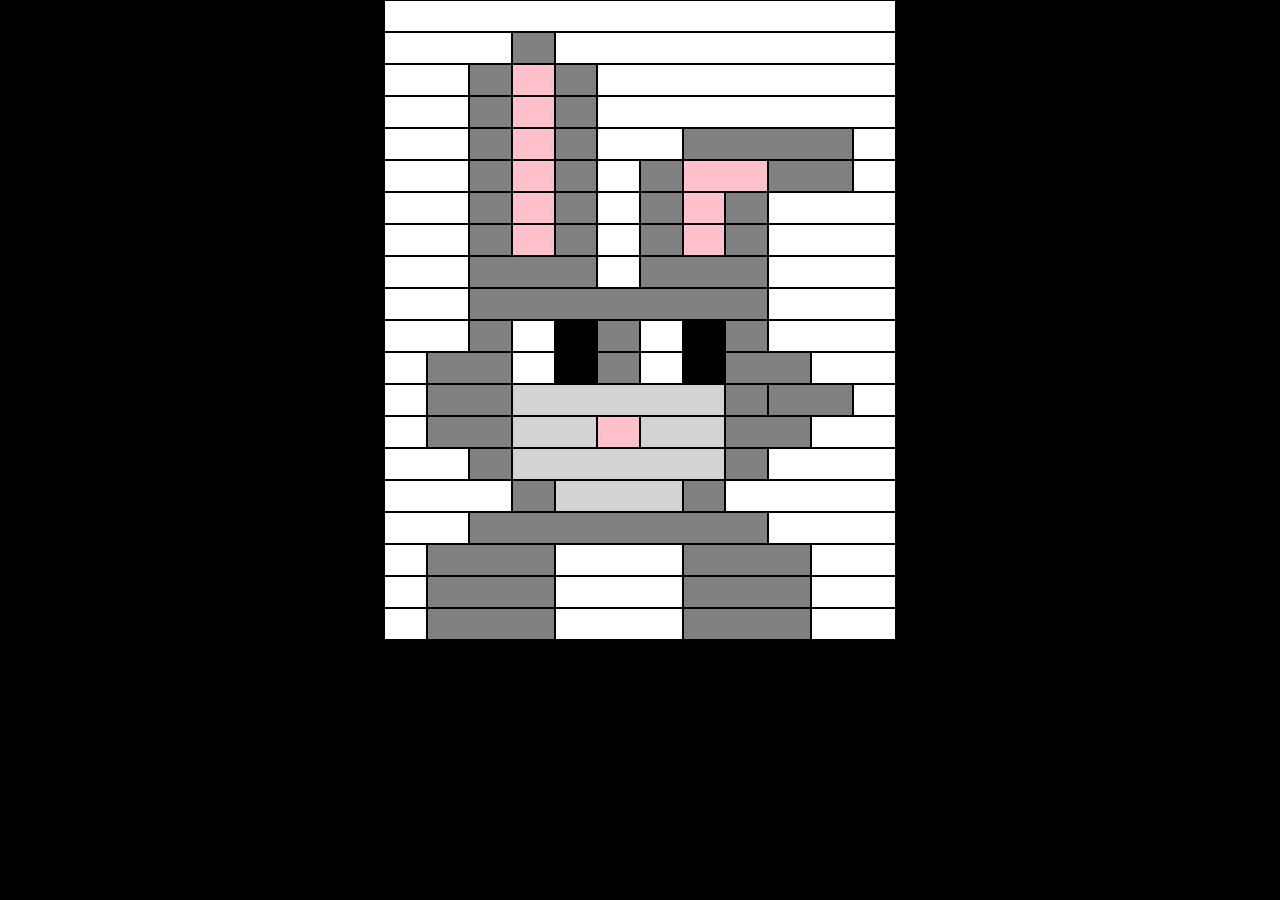
==== commit 34cc44b0: "fixed boxes responsive" ====
--- a/bonus/bonus.html
+++ b/bonus/bonus.html
@@ -15,40 +15,7 @@
 
             <!-- inizio row 1 -->
             <div class="row">
-                <div class="col-xs-1">
-                    <div class="box"></div>
-                </div>
-                <div class="col-xs-1">
-                    <div class="box"></div>
-                </div>
-                <div class="col-xs-1">
-                    <div class="box"></div>
-                </div>
-                <div class="col-xs-1">
-                    <div class="box"></div>
-                </div>
-                <div class="col-xs-1">
-                    <div class="box"></div>
-                </div>
-                <div class="col-xs-1">
-                    <div class="box"></div>
-                </div>
-                <div class="col-xs-1">
-                    <div class="box"></div>
-                </div>
-                <div class="col-xs-1">
-                    <div class="box"></div>
-                </div>
-                <div class="col-xs-1">
-                    <div class="box"></div>
-                </div>
-                <div class="col-xs-1">
-                    <div class="box"></div>
-                </div>
-                <div class="col-xs-1">
-                    <div class="box"></div>
-                </div>
-                <div class="col-xs-1">
+                <div class="col-xs-12">
                     <div class="box"></div>
                 </div>
             </div>
@@ -56,162 +23,88 @@
 
             <!-- inizio row 2 -->
             <div class="row">
-                <div class="col-xs-1">
-                    <div class="box"></div>
-                </div>
-                <div class="col-xs-1">
-                    <div class="box"></div>
-                </div>
-                <div class="col-xs-1">
-                    <div class="box"></div>
-                </div>
-                <div class="col-xs-1">
-                    <div class="box gray"></div>
-                </div>
-                <div class="col-xs-1">
-                    <div class="box"></div>
-                </div>
-                <div class="col-xs-1">
-                    <div class="box"></div>
-                </div>
-                <div class="col-xs-1">
-                    <div class="box"></div>
-                </div>
-                <div class="col-xs-1">
-                    <div class="box"></div>
-                </div>
-                <div class="col-xs-1">
-                    <div class="box"></div>
-                </div>
-                <div class="col-xs-1">
-                    <div class="box"></div>
-                </div>
-                <div class="col-xs-1">
-                    <div class="box"></div>
-                </div>
-                <div class="col-xs-1">
-                    <div class="box"></div>
-                </div>
+                <div class="col-xs-3">
+                    <div class="box"></div>
+                </div>
+
+                <div class="col-xs-1">
+                    <div class="box gray"></div>
+                </div>
+                
+                <div class="col-xs-8">
+                    <div class="box"></div>
+                </div>
+
             </div>
             <!-- fine row 2 -->            
 
             <!-- inizio row 3 -->
             <div class="row">
-                <div class="col-xs-1">
-                    <div class="box"></div>
-                </div>
-                <div class="col-xs-1">
-                    <div class="box"></div>
-                </div>
-                <div class="col-xs-1">
-                    <div class="box gray"></div>
-                </div>
-                <div class="col-xs-1">
-                    <div class="box pink"></div>
-                </div>
-                <div class="col-xs-1">
-                    <div class="box gray"></div>
-                </div>
-                <div class="col-xs-1">
-                    <div class="box"></div>
-                </div>
-                <div class="col-xs-1">
-                    <div class="box"></div>
-                </div>
-                <div class="col-xs-1">
-                    <div class="box"></div>
-                </div>
-                <div class="col-xs-1">
-                    <div class="box"></div>
-                </div>
-                <div class="col-xs-1">
-                    <div class="box"></div>
-                </div>
-                <div class="col-xs-1">
-                    <div class="box"></div>
-                </div>
-                <div class="col-xs-1">
-                    <div class="box"></div>
-                </div>
+                <div class="col-xs-2">
+                    <div class="box"></div>
+                </div>
+
+                <div class="col-xs-1">
+                    <div class="box gray"></div>
+                </div>
+                <div class="col-xs-1">
+                    <div class="box pink"></div>
+                </div>
+                <div class="col-xs-1">
+                    <div class="box gray"></div>
+                </div>
+                <div class="col-xs-7">
+                    <div class="box"></div>
+                </div>
+
             </div>
             <!-- fine row 3 -->            
 
             <!-- inizio row 4 -->
             <div class="row">
-                <div class="col-xs-1">
-                    <div class="box"></div>
-                </div>
-                <div class="col-xs-1">
-                    <div class="box"></div>
-                </div>
-                <div class="col-xs-1">
-                    <div class="box gray"></div>
-                </div>
-                <div class="col-xs-1">
-                    <div class="box pink"></div>
-                </div>
-                <div class="col-xs-1">
-                    <div class="box gray"></div>
-                </div>
-                <div class="col-xs-1">
-                    <div class="box"></div>
-                </div>
-                <div class="col-xs-1">
-                    <div class="box"></div>
-                </div>
-                <div class="col-xs-1">
-                    <div class="box"></div>
-                </div>
-                <div class="col-xs-1">
-                    <div class="box"></div>
-                </div>
-                <div class="col-xs-1">
-                    <div class="box"></div>
-                </div>
-                <div class="col-xs-1">
-                    <div class="box"></div>
-                </div>
-                <div class="col-xs-1">
-                    <div class="box"></div>
-                </div>
+                <div class="col-xs-2">
+                    <div class="box"></div>
+                </div>
+
+                <div class="col-xs-1">
+                    <div class="box gray"></div>
+                </div>
+                <div class="col-xs-1">
+                    <div class="box pink"></div>
+                </div>
+                <div class="col-xs-1">
+                    <div class="box gray"></div>
+                </div>
+                <div class="col-xs-7">
+                    <div class="box"></div>
+                </div>
+
             </div>
             <!-- fine row 4 -->
             
             <!-- inizio row 5 -->
             <div class="row">
-                <div class="col-xs-1">
-                    <div class="box"></div>
-                </div>
-                <div class="col-xs-1">
-                    <div class="box"></div>
-                </div>
-                <div class="col-xs-1">
-                    <div class="box gray"></div>
-                </div>
-                <div class="col-xs-1">
-                    <div class="box pink"></div>
-                </div>
-                <div class="col-xs-1">
-                    <div class="box gray"></div>
-                </div>
-                <div class="col-xs-1">
-                    <div class="box"></div>
-                </div>
-                <div class="col-xs-1">
-                    <div class="box"></div>
-                </div>
-                <div class="col-xs-1">
-                    <div class="box gray"></div>
-                </div>
-                <div class="col-xs-1">
-                    <div class="box gray"></div>
-                </div>
-                <div class="col-xs-1">
-                    <div class="box gray"></div>
-                </div>
-                <div class="col-xs-1">
-                    <div class="box gray"></div>
-                </div>
+                <div class="col-xs-2">
+                    <div class="box"></div>
+                </div>
+
+                <div class="col-xs-1">
+                    <div class="box gray"></div>
+                </div>
+                <div class="col-xs-1">
+                    <div class="box pink"></div>
+                </div>
+                <div class="col-xs-1">
+                    <div class="box gray"></div>
+                </div>
+                <div class="col-xs-2">
+                    <div class="box"></div>
+                </div>
+
+                <div class="col-xs-4">
+                    <div class="box gray"></div>
+                </div>
+
                 <div class="col-xs-1">
                     <div class="box"></div>
                 </div>
@@ -220,39 +113,33 @@
             
             <!-- inizio row 6 -->
             <div class="row">
-                <div class="col-xs-1">
-                    <div class="box"></div>
-                </div>
-                <div class="col-xs-1">
-                    <div class="box"></div>
-                </div>
-                <div class="col-xs-1">
-                    <div class="box gray"></div>
-                </div>
-                <div class="col-xs-1">
-                    <div class="box pink"></div>
-                </div>
-                <div class="col-xs-1">
-                    <div class="box gray"></div>
-                </div>
-                <div class="col-xs-1">
-                    <div class="box"></div>
-                </div>
-                <div class="col-xs-1">
-                    <div class="box gray"></div>
-                </div>
-                <div class="col-xs-1">
-                    <div class="box pink"></div>
-                </div>
-                <div class="col-xs-1">
-                    <div class="box pink"></div>
-                </div>
-                <div class="col-xs-1">
-                    <div class="box gray"></div>
-                </div>
-                <div class="col-xs-1">
-                    <div class="box gray"></div>
-                </div>
+                <div class="col-xs-2">
+                    <div class="box"></div>
+                </div>
+
+                <div class="col-xs-1">
+                    <div class="box gray"></div>
+                </div>
+                <div class="col-xs-1">
+                    <div class="box pink"></div>
+                </div>
+                <div class="col-xs-1">
+                    <div class="box gray"></div>
+                </div>
+                <div class="col-xs-1">
+                    <div class="box"></div>
+                </div>
+                <div class="col-xs-1">
+                    <div class="box gray"></div>
+                </div>
+                <div class="col-xs-2">
+                    <div class="box pink"></div>
+                </div>
+
+                <div class="col-xs-2">
+                    <div class="box gray"></div>
+                </div>
+
                 <div class="col-xs-1">
                     <div class="box"></div>
                 </div>
@@ -261,176 +148,119 @@
             
             <!-- inizio row 7 -->
             <div class="row">
-                <div class="col-xs-1">
-                    <div class="box"></div>
-                </div>
-                <div class="col-xs-1">
-                    <div class="box"></div>
-                </div>
-                <div class="col-xs-1">
-                    <div class="box gray"></div>
-                </div>
-                <div class="col-xs-1">
-                    <div class="box pink"></div>
-                </div>
-                <div class="col-xs-1">
-                    <div class="box gray"></div>
-                </div>
-                <div class="col-xs-1">
-                    <div class="box"></div>
-                </div>
-                <div class="col-xs-1">
-                    <div class="box gray"></div>
-                </div>
-                <div class="col-xs-1">
-                    <div class="box pink"></div>
-                </div>
-                <div class="col-xs-1">
-                    <div class="box gray"></div>
-                </div>
-                <div class="col-xs-1">
-                    <div class="box"></div>
-                </div>
-                <div class="col-xs-1">
-                    <div class="box"></div>
-                </div>
-                <div class="col-xs-1">
-                    <div class="box"></div>
-                </div>
+                <div class="col-xs-2">
+                    <div class="box"></div>
+                </div>
+
+                <div class="col-xs-1">
+                    <div class="box gray"></div>
+                </div>
+                <div class="col-xs-1">
+                    <div class="box pink"></div>
+                </div>
+                <div class="col-xs-1">
+                    <div class="box gray"></div>
+                </div>
+                <div class="col-xs-1">
+                    <div class="box"></div>
+                </div>
+                <div class="col-xs-1">
+                    <div class="box gray"></div>
+                </div>
+                <div class="col-xs-1">
+                    <div class="box pink"></div>
+                </div>
+                <div class="col-xs-1">
+                    <div class="box gray"></div>
+                </div>
+                <div class="col-xs-3">
+                    <div class="box"></div>
+                </div>
+
             </div>
             <!-- fine row 7 -->
             
             <!-- inizio row 8 -->
             <div class="row">
-                <div class="col-xs-1">
-                    <div class="box"></div>
-                </div>
-                <div class="col-xs-1">
-                    <div class="box"></div>
-                </div>
-                <div class="col-xs-1">
-                    <div class="box gray"></div>
-                </div>
-                <div class="col-xs-1">
-                    <div class="box pink"></div>
-                </div>
-                <div class="col-xs-1">
-                    <div class="box gray"></div>
-                </div>
-                <div class="col-xs-1">
-                    <div class="box"></div>
-                </div>
-                <div class="col-xs-1">
-                    <div class="box gray"></div>
-                </div>
-                <div class="col-xs-1">
-                    <div class="box pink"></div>
-                </div>
-                <div class="col-xs-1">
-                    <div class="box gray"></div>
-                </div>
-                <div class="col-xs-1">
-                    <div class="box"></div>
-                </div>
-                <div class="col-xs-1">
-                    <div class="box"></div>
-                </div>
-                <div class="col-xs-1">
-                    <div class="box"></div>
-                </div>
+                <div class="col-xs-2">
+                    <div class="box"></div>
+                </div>
+
+                <div class="col-xs-1">
+                    <div class="box gray"></div>
+                </div>
+                <div class="col-xs-1">
+                    <div class="box pink"></div>
+                </div>
+                <div class="col-xs-1">
+                    <div class="box gray"></div>
+                </div>
+                <div class="col-xs-1">
+                    <div class="box"></div>
+                </div>
+                <div class="col-xs-1">
+                    <div class="box gray"></div>
+                </div>
+                <div class="col-xs-1">
+                    <div class="box pink"></div>
+                </div>
+                <div class="col-xs-1">
+                    <div class="box gray"></div>
+                </div>
+                <div class="col-xs-3">
+                    <div class="box"></div>
+                </div>
+
             </div>
             <!-- fine row 8 -->
             
             <!-- inizio row 9 -->
             <div class="row">
-                <div class="col-xs-1">
-                    <div class="box"></div>
-                </div>
-                <div class="col-xs-1">
-                    <div class="box"></div>
-                </div>
-                <div class="col-xs-1">
-                    <div class="box gray"></div>
-                </div>
-                <div class="col-xs-1">
-                    <div class="box gray"></div>
-                </div>
-                <div class="col-xs-1">
-                    <div class="box gray"></div>
-                </div>
-                <div class="col-xs-1">
-                    <div class="box"></div>
-                </div>
-                <div class="col-xs-1">
-                    <div class="box gray"></div>
-                </div>
-                <div class="col-xs-1">
-                    <div class="box gray"></div>
-                </div>
-                <div class="col-xs-1">
-                    <div class="box gray"></div>
-                </div>
-                <div class="col-xs-1">
-                    <div class="box"></div>
-                </div>
-                <div class="col-xs-1">
-                    <div class="box"></div>
-                </div>
-                <div class="col-xs-1">
-                    <div class="box"></div>
-                </div>
+                <div class="col-xs-2">
+                    <div class="box"></div>
+                </div>
+
+                <div class="col-xs-3">
+                    <div class="box gray"></div>
+                </div>
+
+                <div class="col-xs-1">
+                    <div class="box"></div>
+                </div>
+                <div class="col-xs-3">
+                    <div class="box gray"></div>
+                </div>
+
+                <div class="col-xs-3">
+                    <div class="box"></div>
+                </div>
+
             </div>
             <!-- fine row 9 -->
             
             <!-- inizio row 10 -->
             <div class="row">
-                <div class="col-xs-1">
-                    <div class="box"></div>
-                </div>
-                <div class="col-xs-1">
-                    <div class="box"></div>
-                </div>
-                <div class="col-xs-1">
-                    <div class="box gray"></div>
-                </div>
-                <div class="col-xs-1">
-                    <div class="box gray"></div>
-                </div>
-                <div class="col-xs-1">
-                    <div class="box gray"></div>
-                </div>
-                <div class="col-xs-1">
-                    <div class="box gray"></div>
-                </div>
-                <div class="col-xs-1">
-                    <div class="box gray"></div>
-                </div>
-                <div class="col-xs-1">
-                    <div class="box gray"></div>
-                </div>
-                <div class="col-xs-1">
-                    <div class="box gray"></div>
-                </div>
-                <div class="col-xs-1">
-                    <div class="box"></div>
-                </div>
-                <div class="col-xs-1">
-                    <div class="box"></div>
-                </div>
-                <div class="col-xs-1">
-                    <div class="box"></div>
-                </div>
+                <div class="col-xs-2">
+                    <div class="box"></div>
+                </div>
+
+                <div class="col-xs-7">
+                    <div class="box gray"></div>
+                </div>
+
+                <div class="col-xs-3">
+                    <div class="box"></div>
+                </div>
+
             </div>
             <!-- fine row 10 -->
             
             <!-- inizio row 11 -->
             <div class="row">
-                <div class="col-xs-1">
-                    <div class="box"></div>
-                </div>
-                <div class="col-xs-1">
-                    <div class="box"></div>
-                </div>
+                <div class="col-xs-2">
+                    <div class="box"></div>
+                </div>
+
                 <div class="col-xs-1">
                     <div class="box gray"></div>
                 </div>
@@ -452,15 +282,10 @@
                 <div class="col-xs-1">
                     <div class="box gray"></div>
                 </div>
-                <div class="col-xs-1">
-                    <div class="box"></div>
-                </div>
-                <div class="col-xs-1">
-                    <div class="box"></div>
-                </div>
-                <div class="col-xs-1">
-                    <div class="box"></div>
-                </div>
+                <div class="col-xs-3">
+                    <div class="box"></div>
+                </div>
+
             </div>
             <!-- fine row 11 -->
             
@@ -469,12 +294,10 @@
                 <div class="col-xs-1">
                     <div class="box"></div>
                 </div>
-                <div class="col-xs-1">
-                    <div class="box gray"></div>
-                </div>
-                <div class="col-xs-1">
-                    <div class="box gray"></div>
-                </div>
+                <div class="col-xs-2">
+                    <div class="box gray"></div>
+                </div>
+
                 <div class="col-xs-1">
                     <div class="box"></div>
                 </div>
@@ -490,18 +313,14 @@
                 <div class="col-xs-1">
                     <div class="box black"></div>
                 </div>
-                <div class="col-xs-1">
-                    <div class="box gray"></div>
-                </div>
-                <div class="col-xs-1">
-                    <div class="box gray"></div>
-                </div>
-                <div class="col-xs-1">
-                    <div class="box"></div>
-                </div>
-                <div class="col-xs-1">
-                    <div class="box"></div>
-                </div>
+                <div class="col-xs-2">
+                    <div class="box gray"></div>
+                </div>
+
+                <div class="col-xs-2">
+                    <div class="box"></div>
+                </div>
+
             </div>
             <!-- fine row 12 -->
             
@@ -510,203 +329,118 @@
                 <div class="col-xs-1">
                     <div class="box"></div>
                 </div>
-                <div class="col-xs-1">
-                    <div class="box gray"></div>
-                </div>
-                <div class="col-xs-1">
-                    <div class="box gray"></div>
-                </div>
-                <div class="col-xs-1">
+                <div class="col-xs-2">
+                    <div class="box gray"></div>
+                </div>
+
+                <div class="col-xs-5">
                     <div class="box lightgray"></div>
                 </div>
-                <div class="col-xs-1">
+
+                <div class="col-xs-1">
+                    <div class="box gray"></div>
+                </div>
+                <div class="col-xs-2">
+                    <div class="box gray"></div>
+                </div>
+
+                <div class="col-xs-1">
+                    <div class="box"></div>
+                </div>
+            </div>
+            <!-- fine row 13 -->
+            
+            <!-- inizio row 14 -->
+            <div class="row">
+                <div class="col-xs-1">
+                    <div class="box"></div>
+                </div>
+                <div class="col-xs-2">
+                    <div class="box gray"></div>
+                </div>
+
+                <div class="col-xs-2">
                     <div class="box lightgray"></div>
                 </div>
-                <div class="col-xs-1">
+
+                <div class="col-xs-1">
+                    <div class="box pink"></div>
+                </div>
+                <div class="col-xs-2">
                     <div class="box lightgray"></div>
                 </div>
-                <div class="col-xs-1">
+
+                <div class="col-xs-2">
+                    <div class="box gray"></div>
+                </div>
+
+                <div class="col-xs-2">
+                    <div class="box"></div>
+                </div>
+
+            </div>
+            <!-- fine row 14 -->
+            
+            <!-- inizio row 15 -->
+            <div class="row">
+                <div class="col-xs-2">
+                    <div class="box"></div>
+                </div>
+
+                <div class="col-xs-1">
+                    <div class="box gray"></div>
+                </div>
+                <div class="col-xs-5">
                     <div class="box lightgray"></div>
                 </div>
-                <div class="col-xs-1">
+
+                <div class="col-xs-1">
+                    <div class="box gray"></div>
+                </div>
+                <div class="col-xs-3">
+                    <div class="box"></div>
+                </div>
+
+            </div>
+            <!-- fine row 15 -->
+            
+            <!-- inizio row 16 -->
+            <div class="row">
+                <div class="col-xs-3">
+                    <div class="box"></div>
+                </div>
+
+                <div class="col-xs-1">
+                    <div class="box gray"></div>
+                </div>
+                <div class="col-xs-3">
                     <div class="box lightgray"></div>
                 </div>
-                <div class="col-xs-1">
-                    <div class="box gray"></div>
-                </div>
-                <div class="col-xs-1">
-                    <div class="box gray"></div>
-                </div>
-                <div class="col-xs-1">
-                    <div class="box"></div>
-                </div>
-                <div class="col-xs-1">
-                    <div class="box"></div>
-                </div>
-            </div>
-            <!-- fine row 13 -->
-            
-            <!-- inizio row 14 -->
-            <div class="row">
-                <div class="col-xs-1">
-                    <div class="box"></div>
-                </div>
-                <div class="col-xs-1">
-                    <div class="box gray"></div>
-                </div>
-                <div class="col-xs-1">
-                    <div class="box gray"></div>
-                </div>
-                <div class="col-xs-1">
-                    <div class="box lightgray"></div>
-                </div>
-                <div class="col-xs-1">
-                    <div class="box lightgray"></div>
-                </div>
-                <div class="col-xs-1">
-                    <div class="box pink"></div>
-                </div>
-                <div class="col-xs-1">
-                    <div class="box lightgray"></div>
-                </div>
-                <div class="col-xs-1">
-                    <div class="box lightgray"></div>
-                </div>
-                <div class="col-xs-1">
-                    <div class="box gray"></div>
-                </div>
-                <div class="col-xs-1">
-                    <div class="box gray"></div>
-                </div>
-                <div class="col-xs-1">
-                    <div class="box"></div>
-                </div>
-                <div class="col-xs-1">
-                    <div class="box"></div>
-                </div>
-            </div>
-            <!-- fine row 14 -->
-            
-            <!-- inizio row 15 -->
-            <div class="row">
-                <div class="col-xs-1">
-                    <div class="box"></div>
-                </div>
-                <div class="col-xs-1">
-                    <div class="box"></div>
-                </div>
-                <div class="col-xs-1">
-                    <div class="box gray"></div>
-                </div>
-                <div class="col-xs-1">
-                    <div class="box lightgray"></div>
-                </div>
-                <div class="col-xs-1">
-                    <div class="box lightgray"></div>
-                </div>
-                <div class="col-xs-1">
-                    <div class="box lightgray"></div>
-                </div>
-                <div class="col-xs-1">
-                    <div class="box lightgray"></div>
-                </div>
-                <div class="col-xs-1">
-                    <div class="box lightgray"></div>
-                </div>
-                <div class="col-xs-1">
-                    <div class="box gray"></div>
-                </div>
-                <div class="col-xs-1">
-                    <div class="box"></div>
-                </div>
-                <div class="col-xs-1">
-                    <div class="box"></div>
-                </div>
-                <div class="col-xs-1">
-                    <div class="box"></div>
-                </div>
-            </div>
-            <!-- fine row 15 -->
-            
-            <!-- inizio row 16 -->
-            <div class="row">
-                <div class="col-xs-1">
-                    <div class="box"></div>
-                </div>
-                <div class="col-xs-1">
-                    <div class="box"></div>
-                </div>
-                <div class="col-xs-1">
-                    <div class="box"></div>
-                </div>
-                <div class="col-xs-1">
-                    <div class="box gray"></div>
-                </div>
-                <div class="col-xs-1">
-                    <div class="box lightgray"></div>
-                </div>
-                <div class="col-xs-1">
-                    <div class="box lightgray"></div>
-                </div>
-                <div class="col-xs-1">
-                    <div class="box lightgray"></div>
-                </div>
-                <div class="col-xs-1">
-                    <div class="box gray"></div>
-                </div>
-                <div class="col-xs-1">
-                    <div class="box"></div>
-                </div>
-                <div class="col-xs-1">
-                    <div class="box"></div>
-                </div>
-                <div class="col-xs-1">
-                    <div class="box"></div>
-                </div>
-                <div class="col-xs-1">
-                    <div class="box"></div>
-                </div>
+
+                <div class="col-xs-1">
+                    <div class="box gray"></div>
+                </div>
+                <div class="col-xs-4">
+                    <div class="box"></div>
+                </div>
+
             </div>
             <!-- fine row 16 -->
             
             <!-- inizio row 17 -->
             <div class="row">
-                <div class="col-xs-1">
-                    <div class="box"></div>
-                </div>
-                <div class="col-xs-1">
-                    <div class="box"></div>
-                </div>
-                <div class="col-xs-1">
-                    <div class="box gray"></div>
-                </div>
-                <div class="col-xs-1">
-                    <div class="box gray"></div>
-                </div>
-                <div class="col-xs-1">
-                    <div class="box gray"></div>
-                </div>
-                <div class="col-xs-1">
-                    <div class="box gray"></div>
-                </div>
-                <div class="col-xs-1">
-                    <div class="box gray"></div>
-                </div>
-                <div class="col-xs-1">
-                    <div class="box gray"></div>
-                </div>
-                <div class="col-xs-1">
-                    <div class="box gray"></div>
-                </div>
-                <div class="col-xs-1">
-                    <div class="box"></div>
-                </div>
-                <div class="col-xs-1">
-                    <div class="box"></div>
-                </div>
-                <div class="col-xs-1">
-                    <div class="box"></div>
-                </div>
+                <div class="col-xs-2">
+                    <div class="box"></div>
+                </div>
+
+                <div class="col-xs-7">
+                    <div class="box gray"></div>
+                </div>
+
+                <div class="col-xs-3">
+                    <div class="box"></div>
+                </div>
+
             </div>
             <!-- fine row 17 -->
             
@@ -715,39 +449,22 @@
                 <div class="col-xs-1">
                     <div class="box"></div>
                 </div>
-                <div class="col-xs-1">
-                    <div class="box gray"></div>
-                </div>
-                <div class="col-xs-1">
-                    <div class="box gray"></div>
-                </div>
-                <div class="col-xs-1">
-                    <div class="box gray"></div>
-                </div>
-                <div class="col-xs-1">
-                    <div class="box"></div>
-                </div>
-                <div class="col-xs-1">
-                    <div class="box"></div>
-                </div>
-                <div class="col-xs-1">
-                    <div class="box"></div>
-                </div>
-                <div class="col-xs-1">
-                    <div class="box gray"></div>
-                </div>
-                <div class="col-xs-1">
-                    <div class="box gray"></div>
-                </div>
-                <div class="col-xs-1">
-                    <div class="box gray"></div>
-                </div>
-                <div class="col-xs-1">
-                    <div class="box"></div>
-                </div>
-                <div class="col-xs-1">
-                    <div class="box"></div>
-                </div>
+                <div class="col-xs-3">
+                    <div class="box gray"></div>
+                </div>
+
+                <div class="col-xs-3">
+                    <div class="box"></div>
+                </div>
+
+                <div class="col-xs-3">
+                    <div class="box gray"></div>
+                </div>
+
+                <div class="col-xs-2">
+                    <div class="box"></div>
+                </div>
+
             </div>
             <!-- fine row 18 -->
             
@@ -756,39 +473,22 @@
                 <div class="col-xs-1">
                     <div class="box"></div>
                 </div>
-                <div class="col-xs-1">
-                    <div class="box gray"></div>
-                </div>
-                <div class="col-xs-1">
-                    <div class="box gray"></div>
-                </div>
-                <div class="col-xs-1">
-                    <div class="box gray"></div>
-                </div>
-                <div class="col-xs-1">
-                    <div class="box"></div>
-                </div>
-                <div class="col-xs-1">
-                    <div class="box"></div>
-                </div>
-                <div class="col-xs-1">
-                    <div class="box"></div>
-                </div>
-                <div class="col-xs-1">
-                    <div class="box gray"></div>
-                </div>
-                <div class="col-xs-1">
-                    <div class="box gray"></div>
-                </div>
-                <div class="col-xs-1">
-                    <div class="box gray"></div>
-                </div>
-                <div class="col-xs-1">
-                    <div class="box"></div>
-                </div>
-                <div class="col-xs-1">
-                    <div class="box"></div>
-                </div>
+                <div class="col-xs-3">
+                    <div class="box gray"></div>
+                </div>
+
+                <div class="col-xs-3">
+                    <div class="box"></div>
+                </div>
+
+                <div class="col-xs-3">
+                    <div class="box gray"></div>
+                </div>
+
+                <div class="col-xs-2">
+                    <div class="box"></div>
+                </div>
+
             </div>
             <!-- fine row 19 -->
             
@@ -797,52 +497,27 @@
                 <div class="col-xs-1">
                     <div class="box"></div>
                 </div>
-                <div class="col-xs-1">
-                    <div class="box gray"></div>
-                </div>
-                <div class="col-xs-1">
-                    <div class="box gray"></div>
-                </div>
-                <div class="col-xs-1">
-                    <div class="box gray"></div>
-                </div>
-                <div class="col-xs-1">
-                    <div class="box"></div>
-                </div>
-                <div class="col-xs-1">
-                    <div class="box"></div>
-                </div>
-                <div class="col-xs-1">
-                    <div class="box"></div>
-                </div>
-                <div class="col-xs-1">
-                    <div class="box gray"></div>
-                </div>
-                <div class="col-xs-1">
-                    <div class="box gray"></div>
-                </div>
-                <div class="col-xs-1">
-                    <div class="box gray"></div>
-                </div>
-                <div class="col-xs-1">
-                    <div class="box"></div>
-                </div>
-                <div class="col-xs-1">
-                    <div class="box"></div>
-                </div>
+                <div class="col-xs-3">
+                    <div class="box gray"></div>
+                </div>
+
+                <div class="col-xs-3">
+                    <div class="box"></div>
+                </div>
+
+                <div class="col-xs-3">
+                    <div class="box gray"></div>
+                </div>
+
+                <div class="col-xs-2">
+                    <div class="box"></div>
+                </div>
+
             </div>
             <!-- fine row 20 -->
-
-
-
-
-
-
-
             
         </div>
     </section>
     
-    
 </body>
 </html>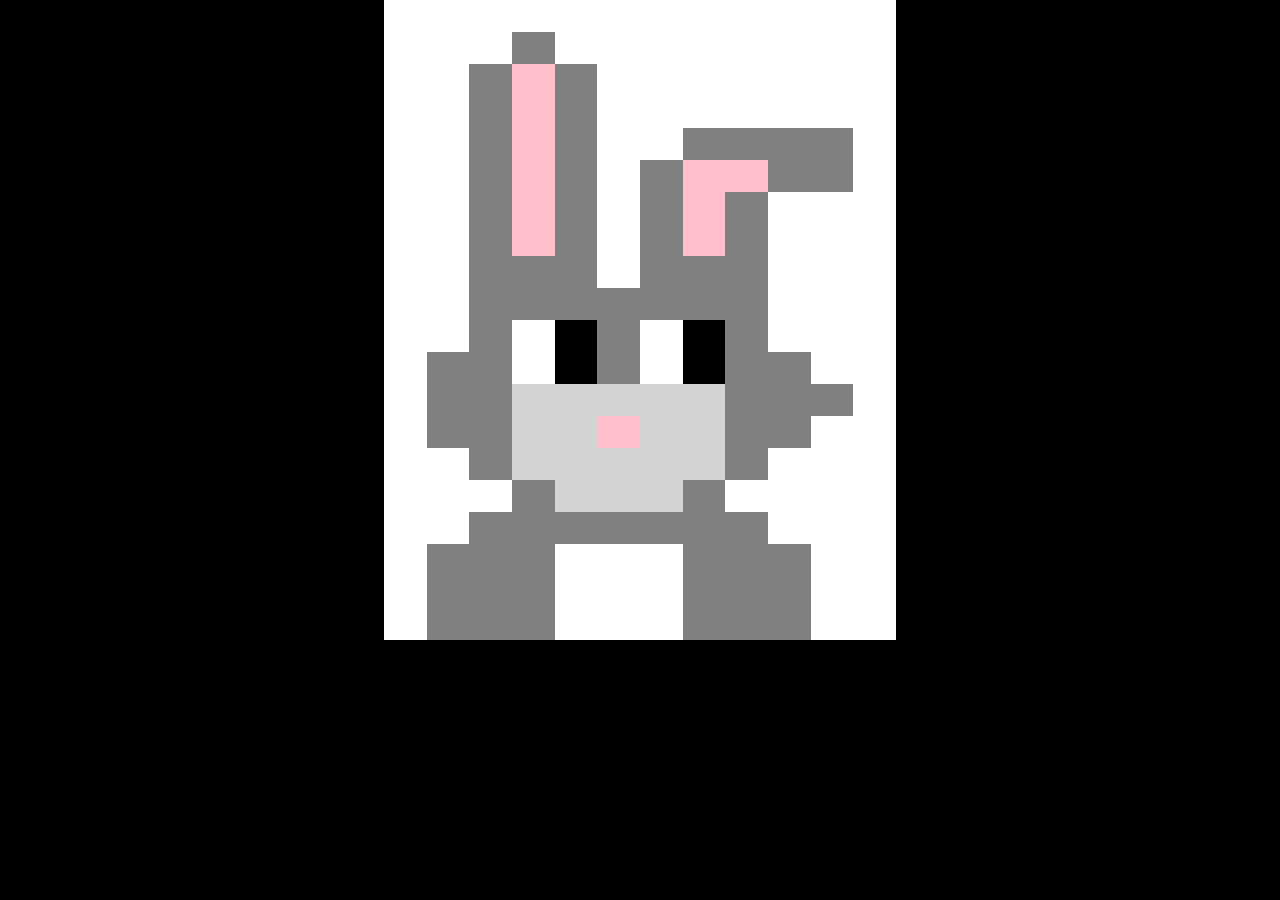
==== commit ddcce6ab: "fixed bonus" ====
--- a/bonus/bonus.html
+++ b/bonus/bonus.html
@@ -337,10 +337,7 @@
                     <div class="box lightgray"></div>
                 </div>
 
-                <div class="col-xs-1">
-                    <div class="box gray"></div>
-                </div>
-                <div class="col-xs-2">
+                <div class="col-xs-3">
                     <div class="box gray"></div>
                 </div>
 
--- a/bonus/style.css
+++ b/bonus/style.css
@@ -8,7 +8,6 @@
 }
 
 .box {
-    border: 1px solid black;
     height: calc(100vw / 16);
     background-color: white;
 }
@@ -36,7 +35,6 @@
     }
     
     .box {
-        border: 1px solid black;
         height: calc(80vw / 16);
     }
 }
@@ -48,7 +46,6 @@
     }
     
     .box {
-        border: 1px solid black;
         height: calc(40vw / 16);
     }
 }